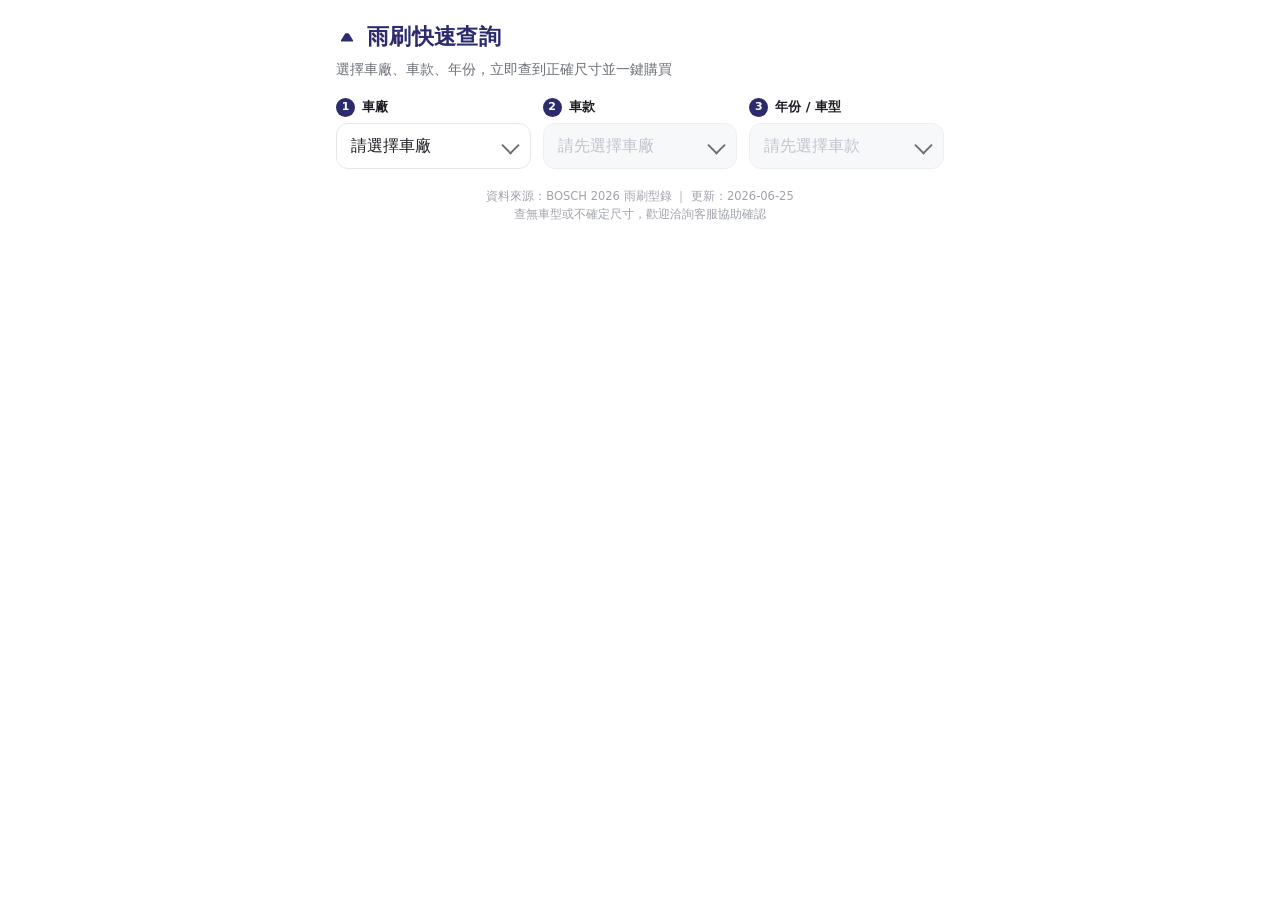
==== index.html @ 5e2f0b5b "feat: CarMall BOSCH wiper finder (cascade lookup + Cyberbiz routing) - Cascade 車廠→車款→年份→正確尺寸+一鍵導購 - " ====
<!DOCTYPE html>
<html lang="zh-Hant">
<head>
<meta charset="UTF-8" />
<meta name="viewport" content="width=device-width, initial-scale=1, viewport-fit=cover" />
<title>雨刷快速查詢 | CarMall</title>
<meta name="description" content="輸入您的車廠、車款、年份，立即查到正確的雨刷尺寸並直接購買" />
<link rel="preconnect" href="https://www.carmall.com.tw" />
<link rel="stylesheet" href="styles.css" />
</head>
<body>
<div class="wf" id="wf">
  <header class="wf-head">
    <h1 class="wf-title">雨刷快速查詢</h1>
    <p class="wf-sub">選擇車廠、車款、年份，立即查到正確尺寸並一鍵購買</p>
  </header>

  <div class="wf-steps">
    <label class="wf-field">
      <span class="wf-label"><i>1</i> 車廠</span>
      <span class="wf-select">
        <select id="sel-brand" aria-label="選擇車廠">
          <option value="">請選擇車廠</option>
        </select>
      </span>
    </label>

    <label class="wf-field">
      <span class="wf-label"><i>2</i> 車款</span>
      <span class="wf-select">
        <select id="sel-model" aria-label="選擇車款" disabled>
          <option value="">請先選擇車廠</option>
        </select>
      </span>
    </label>

    <label class="wf-field">
      <span class="wf-label"><i>3</i> 年份 / 車型</span>
      <span class="wf-select">
        <select id="sel-year" aria-label="選擇年份" disabled>
          <option value="">請先選擇車款</option>
        </select>
      </span>
    </label>
  </div>

  <div id="result" class="wf-result" hidden></div>

  <p class="wf-foot" id="wf-foot"></p>
</div>

<script src="app.js"></script>
</body>
</html>
---- styles.css ----
:root{
  --navy:#2b2b6e;
  --navy-d:#20204f;
  --ink:#1d1d24;
  --muted:#6b6f76;
  --line:#e6e7ec;
  --bg:#ffffff;
  --soft:#f5f6f9;
  --ok:#1f9d57;
  --warn:#b9892b;
  --radius:14px;
  --shadow:0 1px 2px rgba(20,20,40,.04),0 8px 24px rgba(20,20,40,.06);
}
*{box-sizing:border-box}
html,body{margin:0;padding:0}
body{
  font-family:"Noto Sans TC","PingFang TC","Microsoft JhengHei",system-ui,-apple-system,"Segoe UI",Roboto,sans-serif;
  color:var(--ink);
  background:transparent;
  -webkit-font-smoothing:antialiased;
  line-height:1.5;
}
.wf{
  max-width:640px;
  margin:0 auto;
  padding:20px 16px 26px;
}
/* header */
.wf-head{margin-bottom:18px}
.wf-title{
  font-size:22px;font-weight:800;margin:0;letter-spacing:.3px;
  color:var(--navy);display:flex;align-items:center;gap:9px;
}
.wf-title::before{
  content:"";width:22px;height:22px;flex:0 0 auto;border-radius:6px;
  background:var(--navy);
  -webkit-mask:url("data:image/svg+xml;utf8,<svg xmlns='http://www.w3.org/2000/svg' viewBox='0 0 24 24' fill='white'><path d='M3 17l6-10c.3-.5.8-.8 1.4-.8h3.2c.6 0 1.1.3 1.4.8l6 10c.5.8-.1 1.9-1.1 1.9H4.1C3.1 18.9 2.5 17.8 3 17z'/></svg>") center/16px no-repeat;
          mask:url("data:image/svg+xml;utf8,<svg xmlns='http://www.w3.org/2000/svg' viewBox='0 0 24 24' fill='white'><path d='M3 17l6-10c.3-.5.8-.8 1.4-.8h3.2c.6 0 1.1.3 1.4.8l6 10c.5.8-.1 1.9-1.1 1.9H4.1C3.1 18.9 2.5 17.8 3 17z'/></svg>") center/16px no-repeat;
}
.wf-sub{margin:6px 0 0;color:var(--muted);font-size:13.5px}
/* steps */
.wf-steps{display:flex;flex-direction:column;gap:12px}
.wf-field{display:flex;flex-direction:column;gap:6px}
.wf-label{font-size:13px;font-weight:700;color:var(--ink);display:flex;align-items:center;gap:7px}
.wf-label i{
  font-style:normal;width:19px;height:19px;border-radius:50%;
  background:var(--navy);color:#fff;font-size:11px;font-weight:700;
  display:inline-flex;align-items:center;justify-content:center;
}
.wf-select{position:relative;display:block}
.wf-select::after{
  content:"";position:absolute;right:14px;top:50%;width:11px;height:11px;
  transform:translateY(-55%) rotate(45deg);
  border-right:2px solid var(--muted);border-bottom:2px solid var(--muted);
  pointer-events:none;
}
.wf-select select{
  -webkit-appearance:none;-moz-appearance:none;appearance:none;
  width:100%;padding:13px 40px 13px 14px;
  font-size:15.5px;font-family:inherit;color:var(--ink);
  background:var(--bg);border:1.5px solid var(--line);border-radius:12px;
  cursor:pointer;transition:border-color .15s,box-shadow .15s;
}
.wf-select select:hover:not(:disabled){border-color:#c9cbd4}
.wf-select select:focus{outline:none;border-color:var(--navy);box-shadow:0 0 0 3px rgba(43,43,110,.12)}
.wf-select select:disabled{background:var(--soft);color:#aab;cursor:not-allowed}
/* result */
.wf-result{margin-top:18px;animation:rise .25s ease}
@keyframes rise{from{opacity:0;transform:translateY(6px)}to{opacity:1;transform:none}}
.rc{
  border:1.5px solid var(--line);border-radius:var(--radius);
  background:var(--bg);box-shadow:var(--shadow);overflow:hidden;
}
.rc-top{padding:15px 16px;background:linear-gradient(180deg,#fafbfd,#f4f5f9);border-bottom:1px solid var(--line)}
.rc-veh{font-size:14px;font-weight:700;color:var(--navy)}
.rc-veh small{display:block;font-weight:500;color:var(--muted);font-size:12.5px;margin-top:2px}
.rc-body{padding:16px}
/* sizes */
.sizes{display:flex;gap:10px;margin-bottom:14px}
.size{
  flex:1;text-align:center;border:1.5px solid var(--line);border-radius:12px;
  padding:12px 8px;background:var(--soft);
}
.size b{display:block;font-size:26px;font-weight:800;color:var(--navy);line-height:1.1}
.size span{font-size:12px;color:var(--muted)}
.size em{display:block;font-style:normal;font-size:10.5px;color:var(--warn);margin-top:2px}
.size .unit{font-size:14px;font-weight:600}
.size.oos b{color:var(--warn)}
.size-note{font-size:12px;color:var(--warn);margin:-6px 0 14px;display:flex;gap:5px;align-items:flex-start}
/* product / cta */
.prod{border:1.5px solid var(--line);border-radius:12px;padding:12px 14px;display:flex;align-items:center;gap:12px;margin-bottom:12px}
.prod-info{flex:1;min-width:0}
.prod-name{font-size:13.5px;font-weight:700}
.prod-meta{font-size:12px;color:var(--muted);margin-top:2px}
.tag{display:inline-block;font-size:11px;font-weight:700;padding:2px 8px;border-radius:999px;vertical-align:middle;margin-left:6px}
.tag-combo{background:#eaf6ef;color:var(--ok)}
.tag-single{background:#eef0fa;color:var(--navy)}
.price{font-size:18px;font-weight:800;color:var(--ink);white-space:nowrap}
.price s{font-size:12px;color:var(--muted);font-weight:500;margin-right:4px}
.cta{
  display:flex;align-items:center;justify-content:center;gap:8px;
  width:100%;padding:14px;border-radius:12px;border:none;cursor:pointer;
  background:var(--navy);color:#fff;font-size:15.5px;font-weight:700;font-family:inherit;
  text-decoration:none;transition:background .15s,transform .05s;
}
.cta:hover{background:var(--navy-d)}
.cta:active{transform:translateY(1px)}
.cta svg{width:17px;height:17px;flex:0 0 auto}
.cta.secondary{background:#fff;color:var(--navy);border:1.5px solid var(--navy)}
.cta.secondary:hover{background:#f3f3fb}
.cta-row{display:flex;flex-direction:column;gap:9px}
.buy-hint{font-size:12.5px;color:var(--muted);text-align:center;margin-top:9px}
.buy-hint b{color:var(--ink)}
/* rear / info notes */
.note{
  display:flex;gap:8px;align-items:flex-start;font-size:12.5px;color:var(--muted);
  background:var(--soft);border-radius:10px;padding:10px 12px;margin-top:12px;
}
.note svg{width:15px;height:15px;flex:0 0 auto;margin-top:1px;opacity:.7}
/* dedicated / unavailable state */
.state{
  text-align:center;padding:22px 16px;
}
.state .ico{width:42px;height:42px;margin:0 auto 10px;opacity:.5}
.state h3{margin:0 0 6px;font-size:15px;color:var(--ink)}
.state p{margin:0;font-size:13px;color:var(--muted)}
.wf-foot{font-size:11.5px;color:#a0a3ab;text-align:center;margin:18px 0 0;line-height:1.6}
.wf-foot a{color:var(--muted)}
/* desktop */
@media(min-width:560px){
  .wf-steps{flex-direction:row}
  .wf-field{flex:1}
}
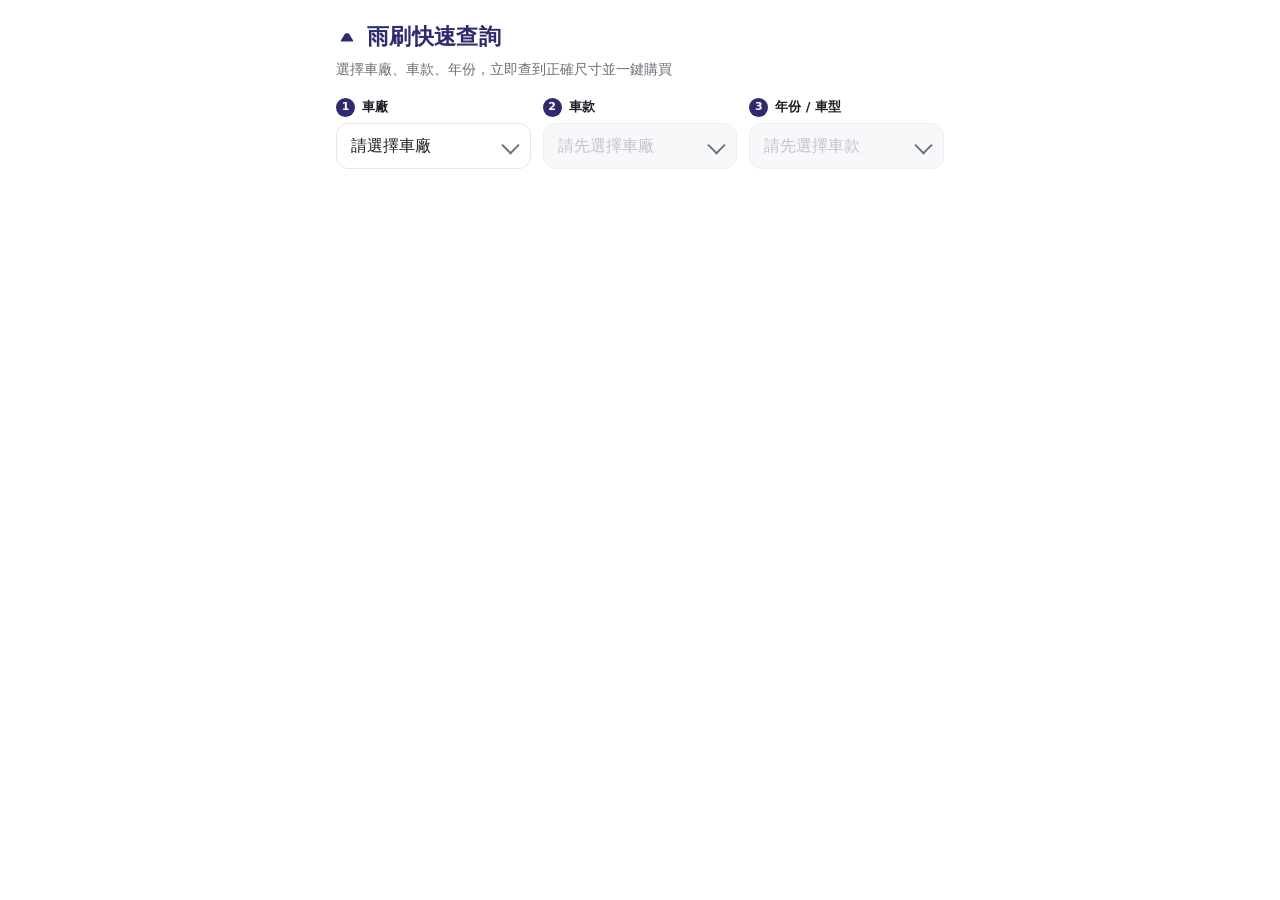
==== commit 38a75e69: "style: remove footer text from widget Co-Authored-By: Claude Opus 4.8 (1M context) <noreply@anthropi" ====
--- a/index.html
+++ b/index.html
@@ -45,8 +45,6 @@
   </div>
 
   <div id="result" class="wf-result" hidden></div>
-
-  <p class="wf-foot" id="wf-foot"></p>
 </div>
 
 <script src="app.js"></script>
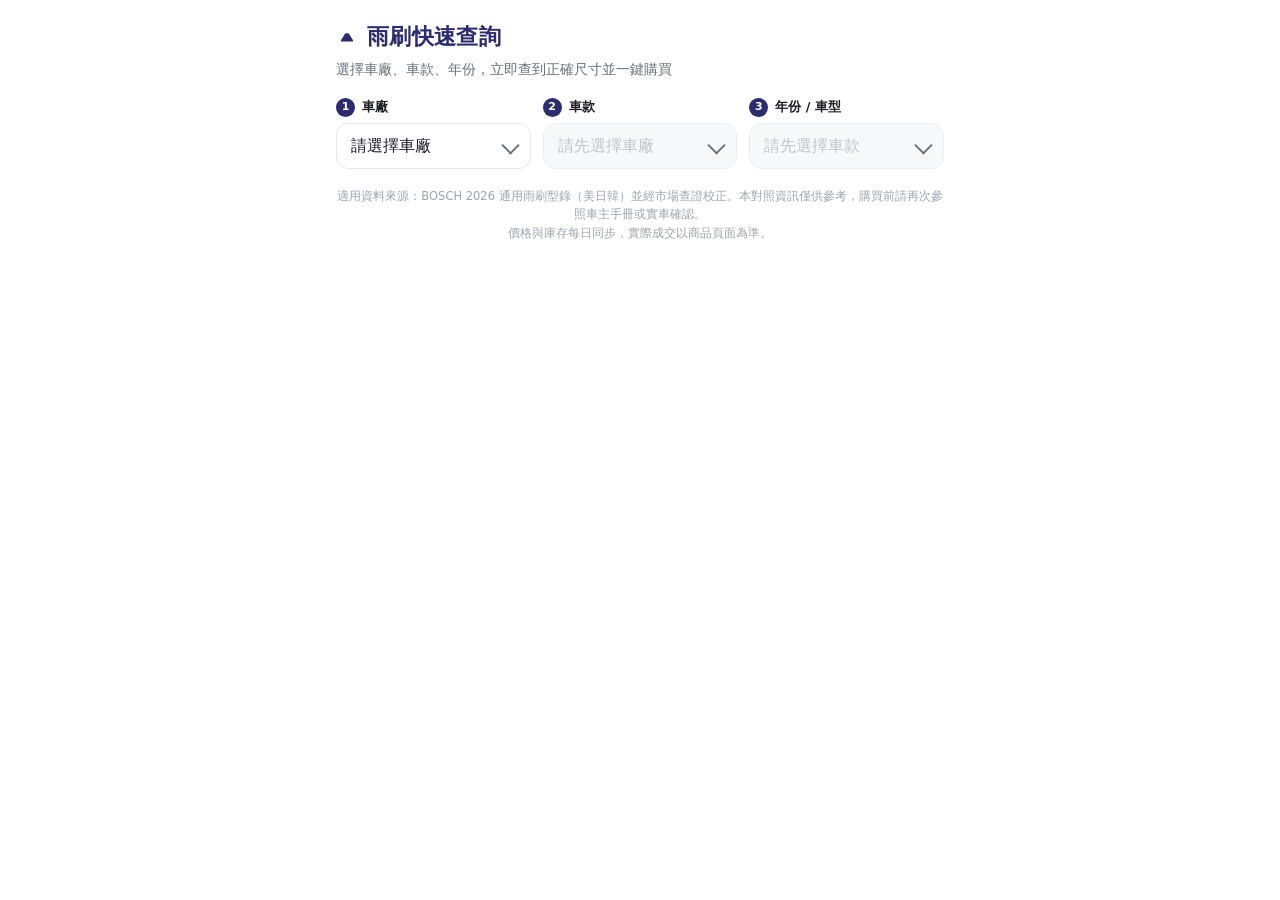
==== commit a229540a: "feat: 加上頁尾警語，並讓新增的組合商品不會靜靜地漏掉 警語：Jerry 要求比照火星塞查詢器。styles.css 早就有 .wf-foot 樣式但 從來沒有元素用它 —— 是沒接完的功能，這次" ====
--- a/index.html
+++ b/index.html
@@ -45,6 +45,11 @@
   </div>
 
   <div id="result" class="wf-result" hidden></div>
+
+  <p class="wf-foot">
+    適用資料來源：BOSCH 2026 通用雨刷型錄（美日韓）並經市場查證校正。本對照資訊僅供參考，購買前請再次參照車主手冊或實車確認。<br>
+    價格與庫存每日同步，實際成交以商品頁面為準。
+  </p>
 </div>
 
 <script src="app.js"></script>
--- a/styles.css
+++ b/styles.css
@@ -8,6 +8,7 @@
   --soft:#f5f6f9;
   --ok:#1f9d57;
   --warn:#b9892b;
+  --sale:#d8262d;
   --radius:14px;
   --shadow:0 1px 2px rgba(20,20,40,.04),0 8px 24px rgba(20,20,40,.06);
 }
@@ -111,6 +112,26 @@
 .cta-row{display:flex;flex-direction:column;gap:9px}
 .buy-hint{font-size:12.5px;color:var(--muted);text-align:center;margin-top:9px}
 .buy-hint b{color:var(--ink)}
+/* multi product-line options */
+.opt-title{font-size:13px;font-weight:700;color:var(--ink);margin:2px 0 10px}
+.opt-title span{font-weight:500;color:var(--muted);font-size:12px}
+.opt{
+  display:flex;align-items:center;gap:12px;text-decoration:none;color:inherit;
+  border:1.5px solid var(--line);border-radius:12px;padding:13px 14px;margin-bottom:10px;
+  transition:border-color .15s,box-shadow .15s,transform .05s;background:var(--bg);
+}
+.opt:hover{border-color:var(--navy);box-shadow:0 4px 14px rgba(43,43,110,.10)}
+.opt:active{transform:translateY(1px)}
+.opt-main{flex:1;min-width:0}
+.opt-name{font-size:14px;font-weight:700;color:var(--ink);display:flex;align-items:center;flex-wrap:wrap;gap:6px}
+.opt-sub{font-size:12px;color:var(--muted);margin-top:3px}
+.opt-right{display:flex;align-items:center;gap:8px;flex:0 0 auto}
+.opt-price{font-size:18px;font-weight:800;color:var(--navy);white-space:nowrap;text-align:right;line-height:1.15}
+.opt-price .was{display:block;font-size:11px;font-weight:500;color:var(--muted);text-decoration:line-through}
+.opt-price .now{display:block;color:var(--sale)}
+.opt-right svg{width:18px;height:18px;color:var(--navy)}
+.tag-mat{background:#f0eee6;color:#7a6a3a}
+.tag-promo{background:#fdecec;color:var(--sale)}
 /* rear / info notes */
 .note{
   display:flex;gap:8px;align-items:flex-start;font-size:12.5px;color:var(--muted);
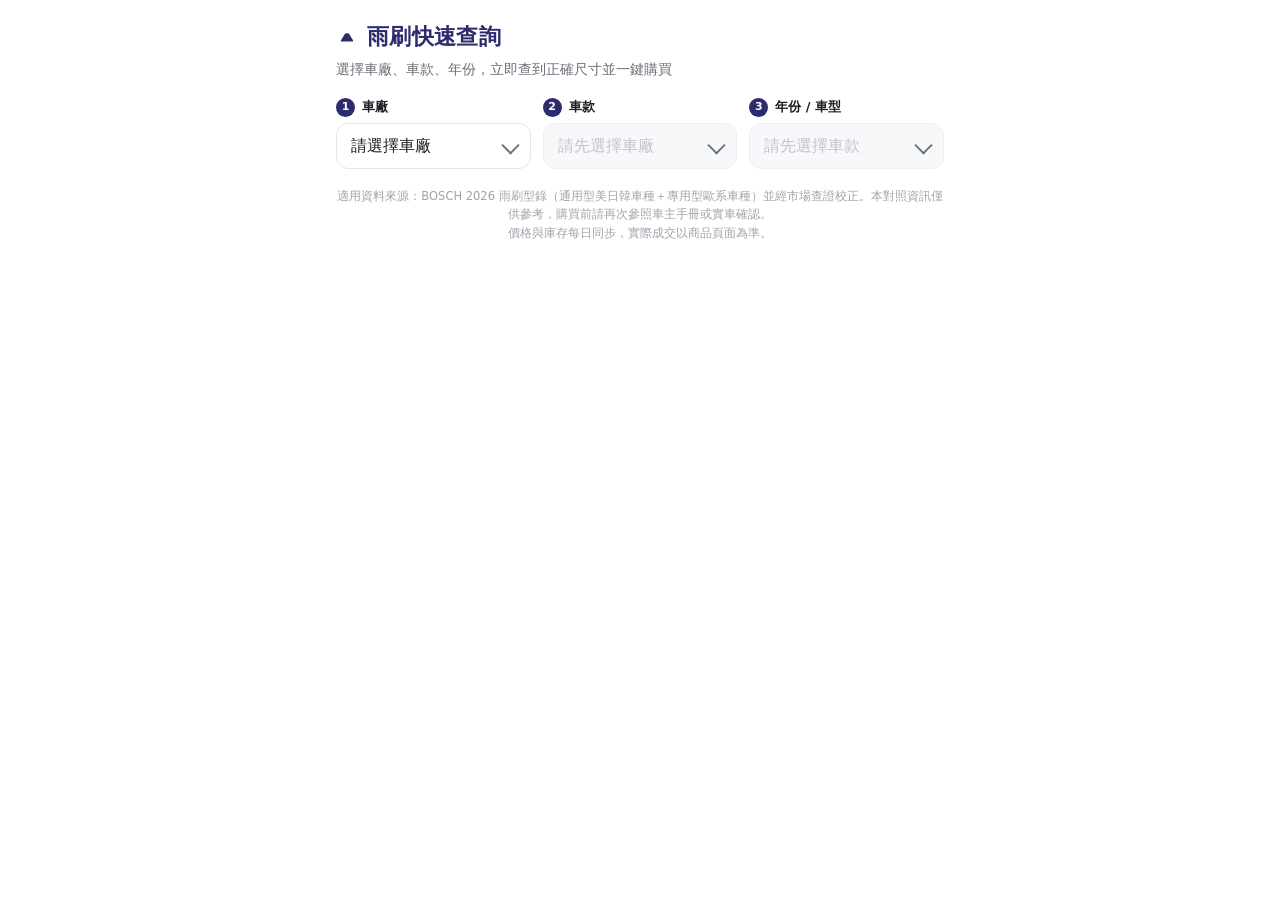
==== commit b6fccd17: "feat: 收錄歐系車種，讓歐系車主查得到並直接買後擋雨刷 型錄歐系那 14 頁（型錄第 8-21 頁，ALFA ROMEO 到 VW）本來完全沒進查詢器， 所以店上那幾支歐系後擋雨刷雖然有貨，卻沒有" ====
--- a/index.html
+++ b/index.html
@@ -47,7 +47,7 @@
   <div id="result" class="wf-result" hidden></div>
 
   <p class="wf-foot">
-    適用資料來源：BOSCH 2026 通用雨刷型錄（美日韓）並經市場查證校正。本對照資訊僅供參考，購買前請再次參照車主手冊或實車確認。<br>
+    適用資料來源：BOSCH 2026 雨刷型錄（通用型美日韓車種＋專用型歐系車種）並經市場查證校正。本對照資訊僅供參考，購買前請再次參照車主手冊或實車確認。<br>
     價格與庫存每日同步，實際成交以商品頁面為準。
   </p>
 </div>
--- a/styles.css
+++ b/styles.css
@@ -132,6 +132,8 @@
 .opt-right svg{width:18px;height:18px;color:var(--navy)}
 .tag-mat{background:#f0eee6;color:#7a6a3a}
 .tag-promo{background:#fdecec;color:var(--sale)}
+.tag-rear{background:#e8eef8;color:#2b2b6e}
+.opt-title.rear{margin-top:16px}
 /* rear / info notes */
 .note{
   display:flex;gap:8px;align-items:flex-start;font-size:12.5px;color:var(--muted);
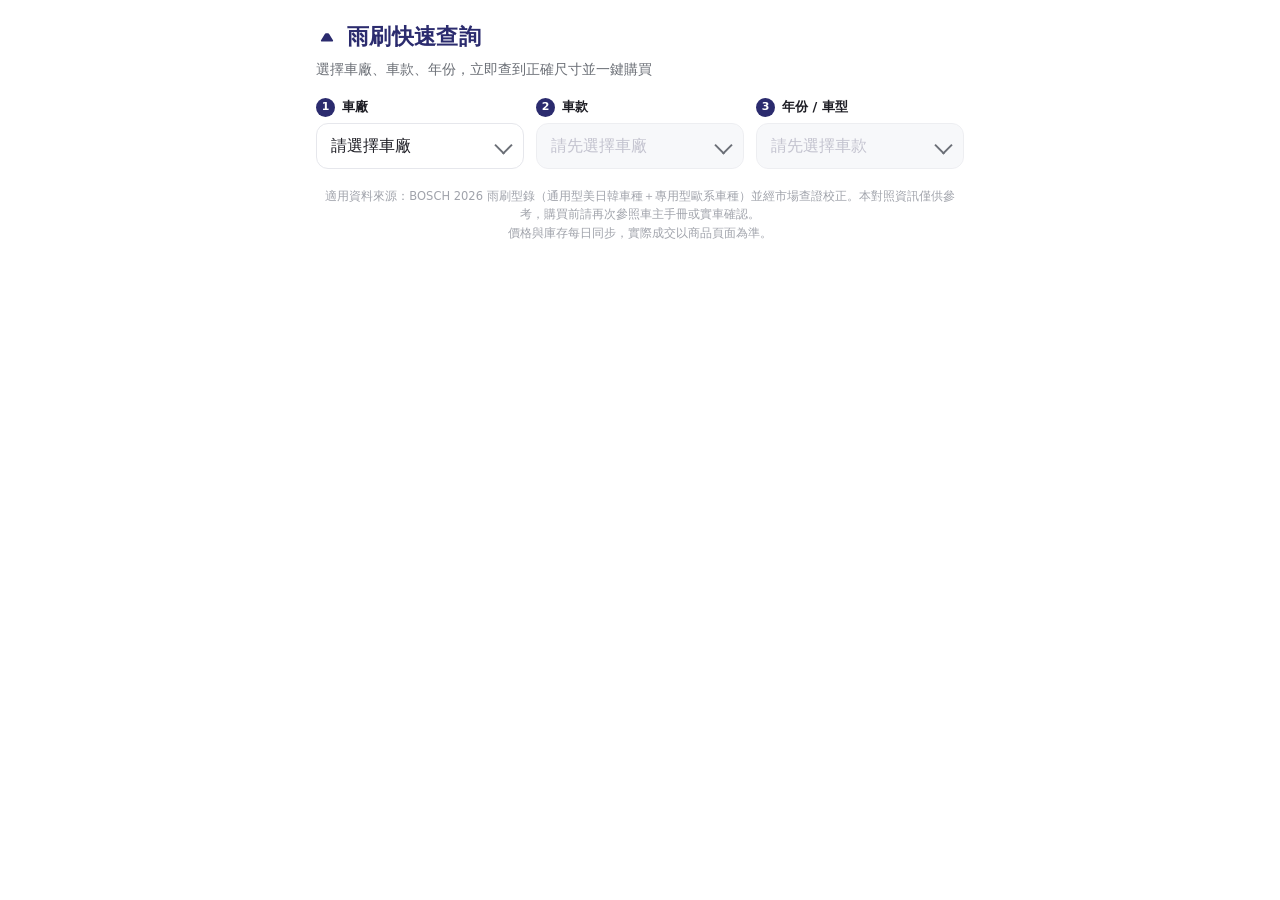
==== commit ff16576b: "feat: 從整合入口頁進來時顯示「← 換別的商品」 整合入口頁（liquimolytaiwan/carmall-parts-finder）在同一個 iframe 內開啟雨刷查詢器並帶 ?from=h" ====
--- a/index.html
+++ b/index.html
@@ -10,6 +10,7 @@
 </head>
 <body>
 <div class="wf" id="wf">
+  <a class="wf-back" id="back-hub" href="https://liquimolytaiwan.github.io/carmall-parts-finder/" hidden>← 換別的商品</a>
   <header class="wf-head">
     <h1 class="wf-title">雨刷快速查詢</h1>
     <p class="wf-sub">選擇車廠、車款、年份，立即查到正確尺寸並一鍵購買</p>
--- a/styles.css
+++ b/styles.css
@@ -21,12 +21,12 @@
   -webkit-font-smoothing:antialiased;
   line-height:1.5;
 }
-.wf{
-  max-width:640px;
-  margin:0 auto;
-  padding:20px 16px 26px;
-}
+.wf{max-width:680px;margin:0 auto;padding:20px 16px 26px}
 /* header */
+/* back to the parts-finder hub — shown only when opened with ?from=hub */
+.wf-back{display:inline-flex;align-items:center;gap:4px;margin:0 0 14px;padding:6px 13px 6px 11px;font-size:13.5px;font-weight:700;color:var(--navy);text-decoration:none;background:var(--soft);border:1px solid var(--line);border-radius:999px}
+.wf-back:hover{border-color:var(--navy)}
+.wf-back[hidden]{display:none}
 .wf-head{margin-bottom:18px}
 .wf-title{
   font-size:22px;font-weight:800;margin:0;letter-spacing:.3px;
@@ -133,6 +133,8 @@
 .tag-mat{background:#f0eee6;color:#7a6a3a}
 .tag-promo{background:#fdecec;color:var(--sale)}
 .tag-rear{background:#e8eef8;color:#2b2b6e}
+.tag-alt{background:#fdf3e3;color:#8a6415}
+.note b{color:var(--ink)}
 .opt-title.rear{margin-top:16px}
 /* rear / info notes */
 .note{
